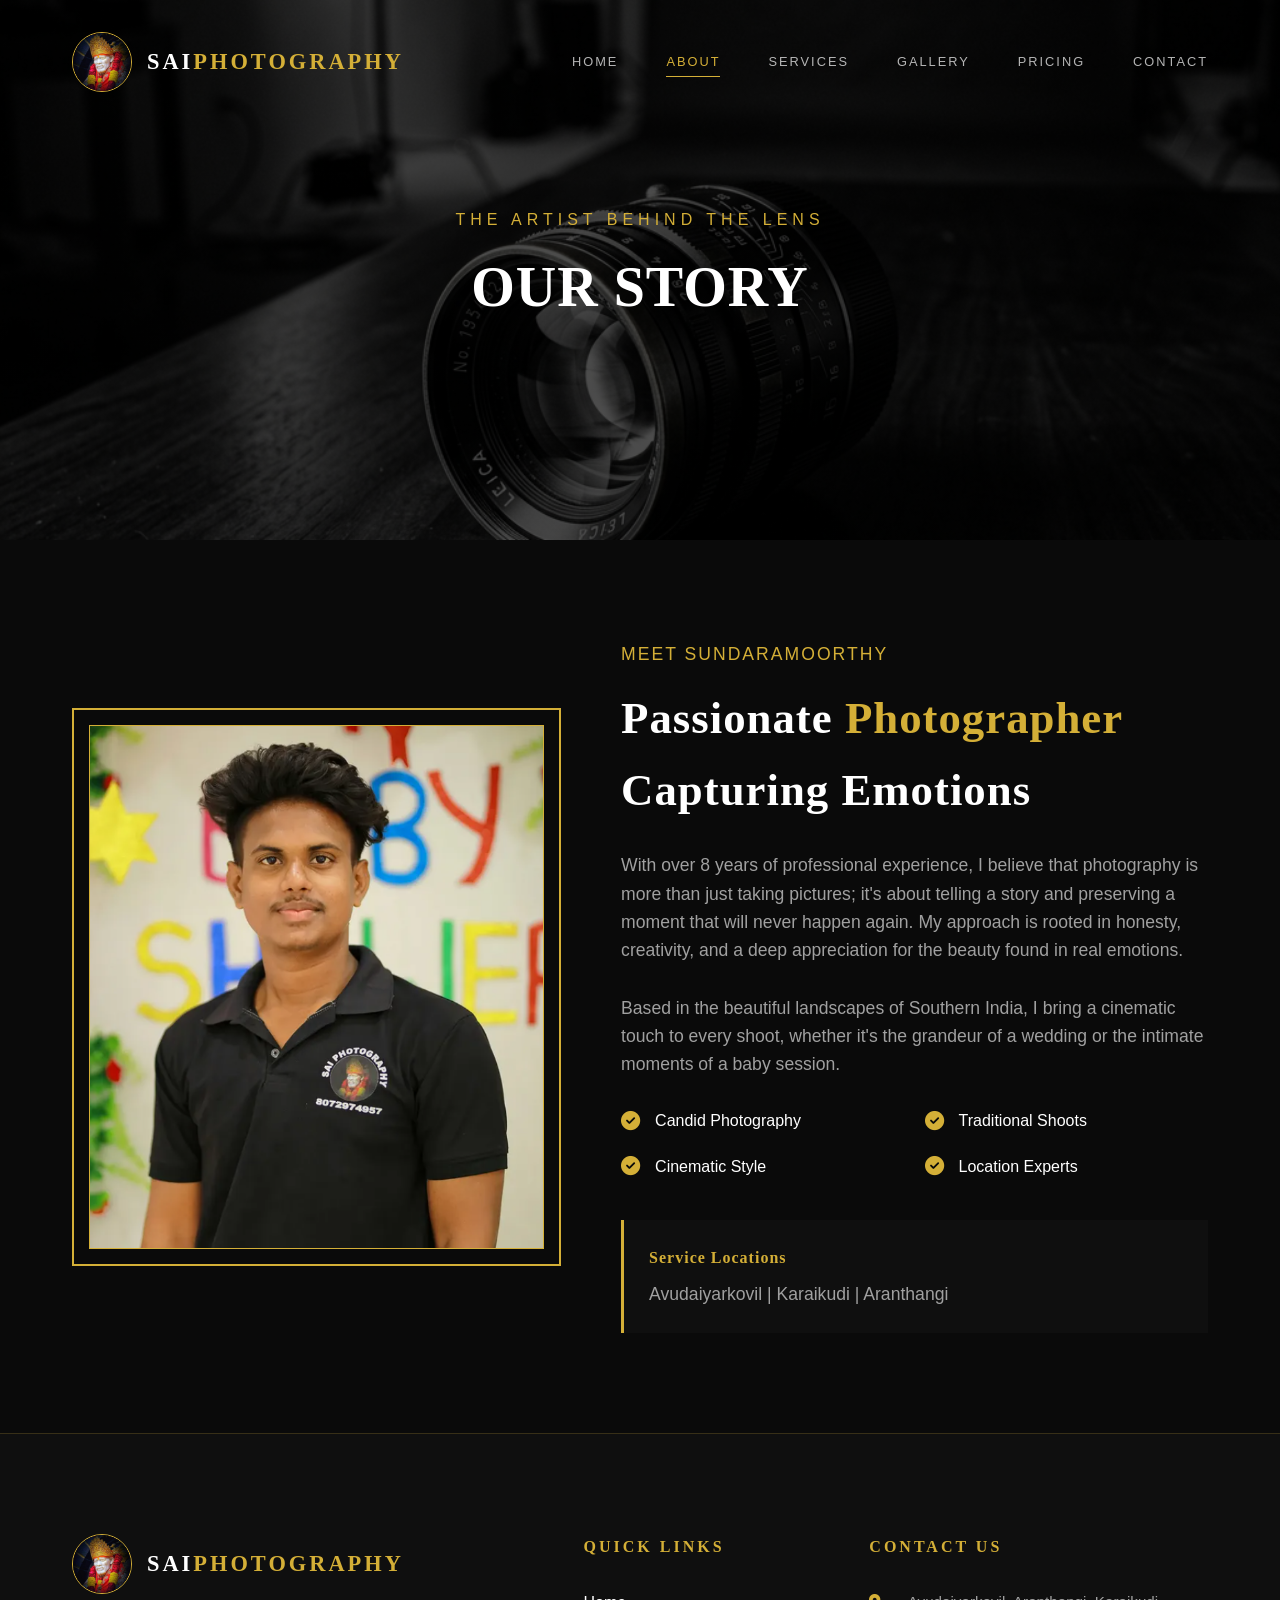
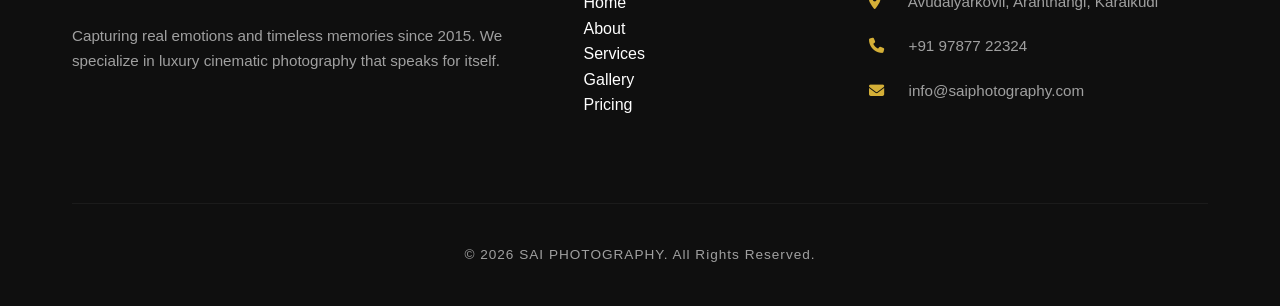
==== about.html @ aa1db2f6 "Templete for sai" ====
<!DOCTYPE html>
<html lang="en">
<head>
    <meta charset="UTF-8">
    <meta name="viewport" content="width=device-width, initial-scale=1.0">
    <title>About | SAI PHOTOGRAPHY</title>
    <link rel="stylesheet" href="https://cdnjs.cloudflare.com/ajax/libs/font-awesome/6.4.0/css/all.min.css">
    <link rel="stylesheet" href="style.css">
    <style>
        .about-hero {
            height: 60vh;
            background: linear-gradient(rgba(0,0,0,0.7), rgba(0,0,0,0.7)), url('gallery/about-philosophy.png') center/cover;
            display: flex;
            align-items: center;
            justify-content: center;
            text-align: center;
        }
        .about-grid {
            display: grid;
            grid-template-columns: 1fr 1.2fr;
            gap: 60px;
            align-items: center;
        }
        .about-image {
            position: relative;
            border: 2px solid var(--accent-gold);
            padding: 15px;
        }
        .about-image img {
            width: 100%;
            height: auto;
            border: 1px solid var(--accent-gold);
        }
        .about-content h2 {
            font-size: 2.8rem;
            margin-bottom: 25px;
        }
        .about-content p {
            font-size: 1.1rem;
            color: var(--text-secondary);
            margin-bottom: 30px;
        }
        .feature-list {
            display: grid;
            grid-template-columns: 1fr 1fr;
            gap: 20px;
            margin-top: 30px;
        }
        .feature-item {
            display: flex;
            align-items: center;
            gap: 15px;
        }
        .feature-item i {
            color: var(--accent-gold);
            font-size: 1.2rem;
        }
        @media (max-width: 900px) {
            .about-grid { grid-template-columns: 1fr; }
        }
    </style>
</head>
<body>

    <!-- Navigation -->
    <nav class="sticky">
        <div class="container">
            <a href="index.html" class="logo"><img src="gallery/logo.png" alt="Sai Photography" class="logo-img">SAI <span>PHOTOGRAPHY</span></a>
            <div class="nav-links">
                <a href="index.html">Home</a>
                <a href="about.html" class="active">About</a>
                <a href="services.html">Services</a>
                <a href="gallery.html">Gallery</a>
                <a href="pricing.html">Pricing</a>
                <a href="contact.html">Contact</a>
            </div>
            <div class="mobile-nav-toggle">
                <i class="fas fa-bars"></i>
            </div>
        </div>
    </nav>

    <section class="about-hero">
        <div class="container">
            <p style="text-transform: uppercase; letter-spacing: 5px; color: var(--accent-gold); margin-bottom: 10px;">The Artist Behind the Lens</p>
            <h1 style="font-size: 3.5rem;">OUR STORY</h1>
        </div>
    </section>

    <section class="section-padding">
        <div class="container">
            <div class="about-grid">
                <div class="about-image">
                    <img src="gallery/photographer.png" alt="Sundaramoorthy">
                </div>
                <div class="about-content">
                    <p style="text-transform: uppercase; letter-spacing: 2px; color: var(--accent-gold); margin-bottom: 15px;">Meet Sundaramoorthy</p>
                    <h2>Passionate <span class="accent-text">Photographer</span> Capturing Emotions</h2>
                    <p>
                        With over 8 years of professional experience, I believe that photography is more than just taking pictures; it's about telling a story and preserving a moment that will never happen again. My approach is rooted in honesty, creativity, and a deep appreciation for the beauty found in real emotions.
                    </p>
                    <p>
                        Based in the beautiful landscapes of Southern India, I bring a cinematic touch to every shoot, whether it's the grandeur of a wedding or the intimate moments of a baby session.
                    </p>
                    
                    <div class="feature-list">
                        <div class="feature-item">
                            <i class="fas fa-check-circle"></i>
                            <span>Candid Photography</span>
                        </div>
                        <div class="feature-item">
                            <i class="fas fa-check-circle"></i>
                            <span>Traditional Shoots</span>
                        </div>
                        <div class="feature-item">
                            <i class="fas fa-check-circle"></i>
                            <span>Cinematic Style</span>
                        </div>
                        <div class="feature-item">
                            <i class="fas fa-check-circle"></i>
                            <span>Location Experts</span>
                        </div>
                    </div>

                    <div style="margin-top: 40px; padding: 25px; border-left: 3px solid var(--accent-gold); background: var(--bg-secondary);">
                        <h4 style="margin-bottom: 10px; color: var(--accent-gold);">Service Locations</h4>
                        <p style="margin-bottom: 0;">Avudaiyarkovil | Karaikudi | Aranthangi</p>
                    </div>
                </div>
            </div>
        </div>
    </section>

    <!-- Footer -->
    <footer>
        <div class="container">
            <div class="footer-grid">
                <div class="footer-col">
                    <div class="logo" style="margin-bottom: 30px;"><img src="gallery/logo.png" alt="Sai Photography Logo" class="logo-img">SAI <span>PHOTOGRAPHY</span></div>
                    <p>Capturing real emotions and timeless memories since 2015. We specialize in luxury cinematic photography that speaks for itself.</p>
                </div>
                <div class="footer-col">
                    <h4>Quick Links</h4>
                    <ul>
                        <li><a href="index.html">Home</a></li>
                        <li><a href="about.html">About</a></li>
                        <li><a href="services.html">Services</a></li>
                        <li><a href="gallery.html">Gallery</a></li>
                        <li><a href="pricing.html">Pricing</a></li>
                    </ul>
                </div>
                <div class="footer-col contact-info">
                    <h4>Contact Us</h4>
                    <p><i class="fas fa-map-marker-alt"></i> Avudaiyarkovil, Aranthangi, Karaikudi</p>
                    <p><i class="fas fa-phone"></i> +91 97877 22324</p>
                    <p><i class="fas fa-envelope"></i> info@saiphotography.com</p>
                </div>
            </div>
            <div class="footer-bottom">&copy; 2026 SAI PHOTOGRAPHY. All Rights Reserved.</div>
        </div>
    </footer>

    <script src="script.js"></script>
</body>
</html>
---- style.css ----
:root {
  --bg-primary: #0a0a0a;
  --bg-secondary: #0f0f0f;
  --bg-tertiary: #1a1a1a;
  --text-primary: #ffffff;
  --text-secondary: #a0a0a0;
  --accent-gold: #d4af37;
  --accent-gold-hover: #f1c40f;
  --accent-gold-dark: #b8860b;
  --border-color: rgba(212, 175, 55, 0.2);
  --glass-bg: rgba(255, 255, 255, 0.03);
  --container-width: 1200px;
  --transition-smooth: all 0.5s cubic-bezier(0.165, 0.84, 0.44, 1);
}

@import url('https://fonts.googleapis.com/css2?family=Playfair+Display:wght@400;500;600;700&family=Inter:wght@300;400;500;600&display=swap');

* {
  margin: 0;
  padding: 0;
  box-sizing: border-box;
}

html {
  scroll-behavior: smooth;
  scroll-padding-top: 80px;
}

body {
  font-family: 'Inter', sans-serif;
  background-color: var(--bg-primary);
  color: var(--text-primary);
  line-height: 1.6;
  overflow-x: hidden;
}

h1, h2, h3, h4, .logo {
  font-family: 'Playfair Display', serif;
  font-weight: 700;
  letter-spacing: 1px;
}

a {
  text-decoration: none;
  color: inherit;
  transition: var(--transition-smooth);
}

ul {
  list-style: none;
}

img {
  max-width: 100%;
  display: block;
}

/* Scrollbar Customization */
::-webkit-scrollbar {
  width: 6px;
}
::-webkit-scrollbar-track {
  background: var(--bg-primary);
}
::-webkit-scrollbar-thumb {
  background: var(--accent-gold-dark);
  border-radius: 10px;
}
::-webkit-scrollbar-thumb:hover {
  background: var(--accent-gold);
}

/* Utility Classes */
.container {
  max-width: var(--container-width);
  margin: 0 auto;
  padding: 0 2rem;
}

.section-padding {
  padding: 100px 0;
}

.text-center { text-align: center; }
.accent-text { color: var(--accent-gold); }

.btn {
  display: inline-flex;
  align-items: center;
  justify-content: center;
  padding: 1rem 2.5rem;
  border-radius: 2px;
  cursor: pointer;
  font-weight: 600;
  text-transform: uppercase;
  letter-spacing: 2.5px;
  font-size: 0.75rem;
  transition: var(--transition-smooth);
  position: relative;
  overflow: hidden;
  z-index: 1;
}

.btn-primary {
  background: var(--accent-gold);
  color: var(--bg-primary);
  border: 1px solid var(--accent-gold);
}

.btn-primary:hover {
  background: transparent;
  color: var(--accent-gold);
}

.btn-outline {
  background: transparent;
  color: #fff;
  border: 1px solid rgba(255, 255, 255, 0.4);
}

.btn-outline:hover {
  border-color: var(--accent-gold);
  color: var(--accent-gold);
}

/* Navbar */
nav {
  position: fixed;
  top: 0;
  left: 0;
  width: 100%;
  padding: 2rem 0;
  z-index: 1000;
  transition: var(--transition-smooth);
  background: transparent;
}

nav.sticky {
  background: rgba(10, 10, 10, 0.98);
  backdrop-filter: blur(15px);
  padding: 1.2rem 0;
  border-bottom: 1px solid rgba(212, 175, 55, 0.15);
}

nav .container {
  display: flex;
  justify-content: space-between;
  align-items: center;
  transition: var(--transition-smooth);
}

.logo {
  font-size: 1.4rem;
  letter-spacing: 3px;
  font-weight: 700;
  color: #fff;
  text-transform: uppercase;
  display: flex;
  align-items: center;
  transition: var(--transition-smooth);
}

.logo i {
  color: var(--accent-gold);
  margin-right: 15px;
  font-size: 1.4rem;
}

.logo-img {
  margin-right: 15px;
  height: 60px;
  width: 60px;
  border-radius: 50%;
  object-fit: cover;
  border: 1px solid var(--accent-gold);
  transition: var(--transition-smooth);
}

.logo-img:hover {
  transform: scale(1.1);
}

.logo span {
  color: var(--accent-gold);
}

.nav-links {
  display: flex;
  gap: 3rem;
  transition: var(--transition-smooth);
}

.nav-links a {
  font-size: 0.8rem;
  font-weight: 500;
  letter-spacing: 2px;
  text-transform: uppercase;
  color: rgba(255, 255, 255, 0.7);
  position: relative;
}

.nav-links a::after {
  content: '';
  position: absolute;
  width: 0;
  height: 1px;
  bottom: -5px;
  left: 0;
  background: var(--accent-gold);
  transition: var(--transition-smooth);
}

.nav-links a:hover::after, .nav-links a.active::after {
  width: 100%;
}

.nav-links a:hover, .nav-links a.active {
  color: var(--accent-gold);
}

.mobile-nav-toggle {
  display: none;
  font-size: 1.5rem;
  cursor: pointer;
  color: var(--accent-gold);
}

/* Hero Section */
.hero {
  height: 100vh;
  position: relative;
  display: flex;
  align-items: center;
  justify-content: center;
  text-align: center;
  background-size: cover;
  background-position: center;
  background-attachment: fixed;
}

.hero::after {
  content: '';
  position: absolute;
  top: 0; left: 0; width: 100%; height: 100%;
  background: radial-gradient(circle, rgba(0,0,0,0.4) 0%, rgba(0,0,0,0.8) 100%);
  z-index: 1;
}

.hero-content {
  position: relative;
  z-index: 2;
  max-width: 800px;
}

.hero h1 {
  font-size: 4.5rem;
  margin-bottom: 1rem;
  opacity: 0;
  transform: translateY(30px);
  animation: fadeInUp 1s forwards 0.5s;
}

.hero p {
  font-size: 1.2rem;
  letter-spacing: 5px;
  text-transform: uppercase;
  color: var(--accent-gold);
  margin-bottom: 2.5rem;
  opacity: 0;
  transform: translateY(30px);
  animation: fadeInUp 1s forwards 0.8s;
}

.hero-btns {
  display: flex;
  gap: 1.5rem;
  justify-content: center;
  opacity: 0;
  transform: translateY(30px);
  animation: fadeInUp 1s forwards 1.1s;
}

/* Animations */
@keyframes fadeInUp {
  to {
    opacity: 1;
    transform: translateY(0);
  }
}

/* Footer */
footer {
  background: var(--bg-secondary);
  padding: 100px 0 40px;
  border-top: 1px solid var(--border-color);
}

.footer-grid {
  display: grid;
  grid-template-columns: 2fr 1fr 1.5fr;
  gap: 60px;
  margin-bottom: 80px;
}

.footer-col h4 {
  color: var(--accent-gold);
  margin-bottom: 30px;
  text-transform: uppercase;
  letter-spacing: 3px;
  font-size: 1rem;
}

.footer-col p {
  color: var(--text-secondary);
  margin-bottom: 20px;
  font-size: 0.95rem;
}

.footer-col.contact-info p i {
  color: var(--accent-gold);
  margin-right: 15px;
  width: 20px;
}

.social-links {
  display: flex;
  gap: 20px;
  margin-top: 30px;
}

.social-links a {
  width: 45px;
  height: 45px;
  border: 1px solid rgba(212, 175, 55, 0.3);
  display: flex;
  align-items: center;
  justify-content: center;
  border-radius: 50%;
  color: var(--text-secondary);
  font-size: 1.1rem;
}

.social-links a:hover {
  background: var(--accent-gold);
  color: var(--bg-primary);
  border-color: var(--accent-gold);
  transform: translateY(-5px);
}

.footer-bottom {
  text-align: center;
  padding-top: 40px;
  border-top: 1px solid rgba(255, 255, 255, 0.05);
  color: var(--text-secondary);
  font-size: 0.85rem;
  letter-spacing: 1px;
}

/* WhatsApp Floating Button */
.whatsapp-btn {
  position: fixed;
  bottom: 40px;
  right: 40px;
  width: 65px;
  height: 65px;
  background: #25d366;
  border-radius: 50%;
  display: flex;
  align-items: center;
  justify-content: center;
  box-shadow: 0 15px 35px rgba(0,0,0,0.4);
  z-index: 1100;
  transition: var(--transition-smooth);
}

.whatsapp-btn:hover {
  transform: scale(1.1) rotate(15deg);
}

.whatsapp-btn i {
  color: white;
  font-size: 35px;
}

/* Hero Elements Styles */
.hero-logo-large {
  width: 140px;
  height: 140px;
  border-radius: 50%;
  border: 2px solid var(--accent-gold);
  margin: 0 auto 40px auto;
  display: block;
  object-fit: cover;
  opacity: 0;
  transform: translateY(30px);
  animation: fadeInUp 1s forwards 0.3s;
}

.hero-subtitle-top {
  font-family: 'Playfair Display', serif;
  font-size: 2.2rem;
  color: #fff;
  margin-bottom: -10px;
  font-style: italic;
  opacity: 0;
  transform: translateY(30px);
  animation: fadeInUp 1s forwards 0.5s;
}

.hero-main-title {
  font-size: 6.5rem;
  margin-bottom: 10px;
  color: var(--accent-gold);
  font-style: italic;
  font-weight: 800;
  line-height: 1;
  text-transform: uppercase;
  letter-spacing: -2px;
  opacity: 0;
  transform: translateY(30px);
  animation: fadeInUp 1s forwards 0.8s;
}

.hero-editorial-subtitle {
  font-size: 0.8rem;
  letter-spacing: 5px;
  color: rgba(255,255,255,0.6);
  margin-bottom: 50px;
  text-transform: uppercase;
  font-weight: 500;
  opacity: 0;
  transform: translateY(30px);
  animation: fadeInUp 1s forwards 1s;
}

.hero-btns-wrapper {
  display: flex;
  gap: 1.5rem;
  justify-content: center;
  opacity: 0;
  transform: translateY(30px);
  animation: fadeInUp 1s forwards 1.2s;
}

/* Contact Page Grid Fix */
.contact-grid {
  display: grid;
  grid-template-columns: 1fr 1.5fr;
  gap: 80px;
  margin-bottom: 80px;
}

/* Responsive Overrides */
@media (max-width: 1024px) {
  .hero-main-title { font-size: 5rem; }
  .footer-grid { grid-template-columns: 1fr 1fr; }
}

@media (max-width: 768px) {
  .container { padding: 0 1rem; }
  .logo { font-size: 1.1rem; letter-spacing: 1.5px; white-space: nowrap; }
  .logo-img { height: 38px; width: 38px; margin-right: 8px; }
  .logo span { font-weight: 300; font-size: 0.85rem; letter-spacing: 0.5px; opacity: 0.8; }
  
  .hero-logo-large { display: none; }
  .hero-subtitle-top { font-size: 1.5rem; margin-top: 20px; }
  .hero-main-title { font-size: 3rem; letter-spacing: 0; margin-bottom: 5px; }
  .hero-editorial-subtitle { font-size: 0.7rem; letter-spacing: 3px; margin-bottom: 30px; }
  .hero-btns-wrapper { flex-direction: column; width: 100%; max-width: 300px; margin: 0 auto; }
  
  .contact-grid { grid-template-columns: 1fr; gap: 40px; }
  .nav-links {
    position: fixed;
    top: 0;
    right: -100%;
    width: 280px;
    height: 100vh;
    background: var(--bg-secondary);
    flex-direction: column;
    justify-content: center;
    align-items: center;
    gap: 2rem;
    transition: 0.5s cubic-bezier(0.165, 0.84, 0.44, 1);
    z-index: 1000;
    box-shadow: -10px 0 30px rgba(0,0,0,0.5);
    border-left: 1px solid var(--border-color);
  }
  
  .nav-links.active {
    right: 0;
  }
  
  .mobile-nav-toggle {
    display: block;
    z-index: 1002;
    font-size: 1.8rem;
    position: relative;
    padding: 10px;
  }
  
  /* Mobile Menu Overlay */
  .mobile-overlay {
    position: fixed;
    top: 0; left: 0; width: 100%; height: 100%;
    background: rgba(0,0,0,0.8);
    backdrop-filter: blur(5px);
    z-index: 999;
    opacity: 0;
    pointer-events: none;
    transition: 0.4s;
  }
  
  .mobile-overlay.active {
    opacity: 1;
    pointer-events: auto;
  }
  
  .footer-grid { grid-template-columns: 1fr; gap: 40px; }
  .section-padding { padding: 60px 0; }
}

@media (max-width: 480px) {
  .hero-main-title { font-size: 2.2rem; }
  .hero-subtitle-top { font-size: 1.2rem; }
  .container { padding: 0 1.5rem; }
}
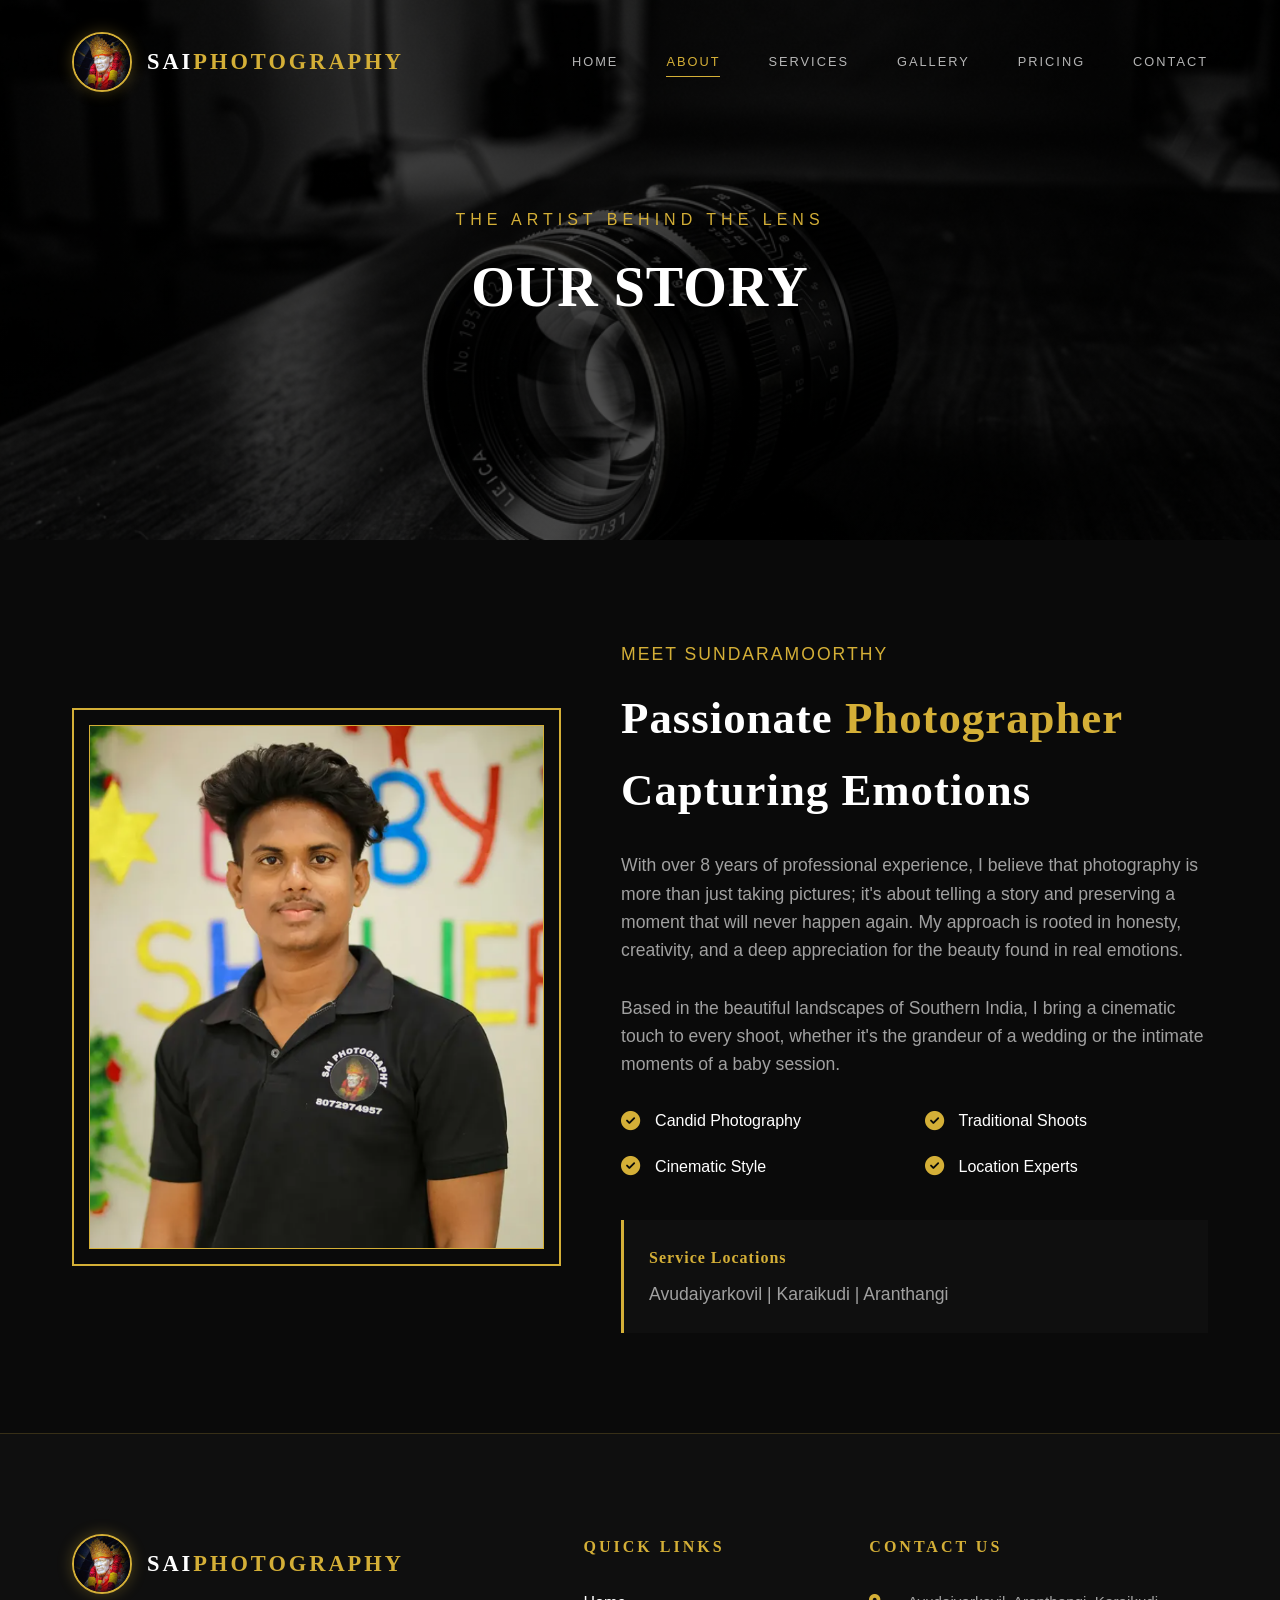
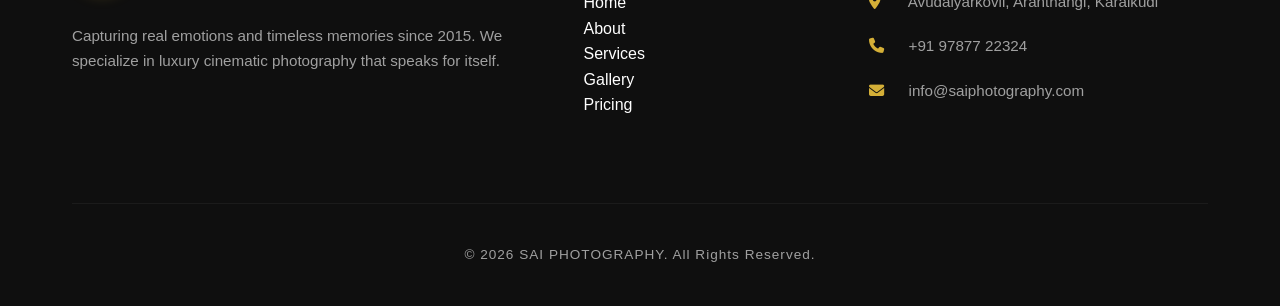
==== commit bcc045ed: "Templete for sai1" ====
--- a/about.html
+++ b/about.html
@@ -1,71 +1,86 @@
 <!DOCTYPE html>
 <html lang="en">
+
 <head>
     <meta charset="UTF-8">
     <meta name="viewport" content="width=device-width, initial-scale=1.0">
     <title>About | SAI PHOTOGRAPHY</title>
+    <link rel="icon" href="gallery/logo.png">
     <link rel="stylesheet" href="https://cdnjs.cloudflare.com/ajax/libs/font-awesome/6.4.0/css/all.min.css">
     <link rel="stylesheet" href="style.css">
     <style>
         .about-hero {
             height: 60vh;
-            background: linear-gradient(rgba(0,0,0,0.7), rgba(0,0,0,0.7)), url('gallery/about-philosophy.png') center/cover;
+            background: linear-gradient(rgba(0, 0, 0, 0.7), rgba(0, 0, 0, 0.7)), url('gallery/about-philosophy.png') center/cover;
             display: flex;
             align-items: center;
             justify-content: center;
             text-align: center;
         }
+
         .about-grid {
             display: grid;
             grid-template-columns: 1fr 1.2fr;
             gap: 60px;
             align-items: center;
         }
+
         .about-image {
             position: relative;
             border: 2px solid var(--accent-gold);
             padding: 15px;
         }
+
         .about-image img {
             width: 100%;
             height: auto;
             border: 1px solid var(--accent-gold);
         }
+
         .about-content h2 {
             font-size: 2.8rem;
             margin-bottom: 25px;
         }
+
         .about-content p {
             font-size: 1.1rem;
             color: var(--text-secondary);
             margin-bottom: 30px;
         }
+
         .feature-list {
             display: grid;
             grid-template-columns: 1fr 1fr;
             gap: 20px;
             margin-top: 30px;
         }
+
         .feature-item {
             display: flex;
             align-items: center;
             gap: 15px;
         }
+
         .feature-item i {
             color: var(--accent-gold);
             font-size: 1.2rem;
         }
+
         @media (max-width: 900px) {
-            .about-grid { grid-template-columns: 1fr; }
+            .about-grid {
+                grid-template-columns: 1fr;
+            }
         }
     </style>
 </head>
+
 <body>
 
     <!-- Navigation -->
     <nav class="sticky">
         <div class="container">
-            <a href="index.html" class="logo"><img src="gallery/logo.png" alt="Sai Photography" class="logo-img">SAI <span>PHOTOGRAPHY</span></a>
+            <a href="index.html" class="logo"><img src="gallery/logo.png" alt="Sai Photography" class="logo-img">SAI
+                <span>PHOTOGRAPHY</span></a>
             <div class="nav-links">
                 <a href="index.html">Home</a>
                 <a href="about.html" class="active">About</a>
@@ -82,7 +97,8 @@
 
     <section class="about-hero">
         <div class="container">
-            <p style="text-transform: uppercase; letter-spacing: 5px; color: var(--accent-gold); margin-bottom: 10px;">The Artist Behind the Lens</p>
+            <p style="text-transform: uppercase; letter-spacing: 5px; color: var(--accent-gold); margin-bottom: 10px;">
+                The Artist Behind the Lens</p>
             <h1 style="font-size: 3.5rem;">OUR STORY</h1>
         </div>
     </section>
@@ -94,15 +110,21 @@
                     <img src="gallery/photographer.png" alt="Sundaramoorthy">
                 </div>
                 <div class="about-content">
-                    <p style="text-transform: uppercase; letter-spacing: 2px; color: var(--accent-gold); margin-bottom: 15px;">Meet Sundaramoorthy</p>
+                    <p
+                        style="text-transform: uppercase; letter-spacing: 2px; color: var(--accent-gold); margin-bottom: 15px;">
+                        Meet Sundaramoorthy</p>
                     <h2>Passionate <span class="accent-text">Photographer</span> Capturing Emotions</h2>
                     <p>
-                        With over 8 years of professional experience, I believe that photography is more than just taking pictures; it's about telling a story and preserving a moment that will never happen again. My approach is rooted in honesty, creativity, and a deep appreciation for the beauty found in real emotions.
+                        With over 8 years of professional experience, I believe that photography is more than just
+                        taking pictures; it's about telling a story and preserving a moment that will never happen
+                        again. My approach is rooted in honesty, creativity, and a deep appreciation for the beauty
+                        found in real emotions.
                     </p>
                     <p>
-                        Based in the beautiful landscapes of Southern India, I bring a cinematic touch to every shoot, whether it's the grandeur of a wedding or the intimate moments of a baby session.
+                        Based in the beautiful landscapes of Southern India, I bring a cinematic touch to every shoot,
+                        whether it's the grandeur of a wedding or the intimate moments of a baby session.
                     </p>
-                    
+
                     <div class="feature-list">
                         <div class="feature-item">
                             <i class="fas fa-check-circle"></i>
@@ -122,7 +144,8 @@
                         </div>
                     </div>
 
-                    <div style="margin-top: 40px; padding: 25px; border-left: 3px solid var(--accent-gold); background: var(--bg-secondary);">
+                    <div
+                        style="margin-top: 40px; padding: 25px; border-left: 3px solid var(--accent-gold); background: var(--bg-secondary);">
                         <h4 style="margin-bottom: 10px; color: var(--accent-gold);">Service Locations</h4>
                         <p style="margin-bottom: 0;">Avudaiyarkovil | Karaikudi | Aranthangi</p>
                     </div>
@@ -136,8 +159,10 @@
         <div class="container">
             <div class="footer-grid">
                 <div class="footer-col">
-                    <div class="logo" style="margin-bottom: 30px;"><img src="gallery/logo.png" alt="Sai Photography Logo" class="logo-img">SAI <span>PHOTOGRAPHY</span></div>
-                    <p>Capturing real emotions and timeless memories since 2015. We specialize in luxury cinematic photography that speaks for itself.</p>
+                    <div class="logo" style="margin-bottom: 30px;"><img src="gallery/logo.png"
+                            alt="Sai Photography Logo" class="logo-img">SAI <span>PHOTOGRAPHY</span></div>
+                    <p>Capturing real emotions and timeless memories since 2015. We specialize in luxury cinematic
+                        photography that speaks for itself.</p>
                 </div>
                 <div class="footer-col">
                     <h4>Quick Links</h4>
@@ -162,4 +187,5 @@
 
     <script src="script.js"></script>
 </body>
-</html>
+
+</html>
--- a/style.css
+++ b/style.css
@@ -172,7 +172,8 @@
   width: 60px;
   border-radius: 50%;
   object-fit: cover;
-  border: 1px solid var(--accent-gold);
+  border: 2px solid var(--accent-gold);
+  box-shadow: 0 0 15px rgba(212, 175, 55, 0.3);
   transition: var(--transition-smooth);
 }
 
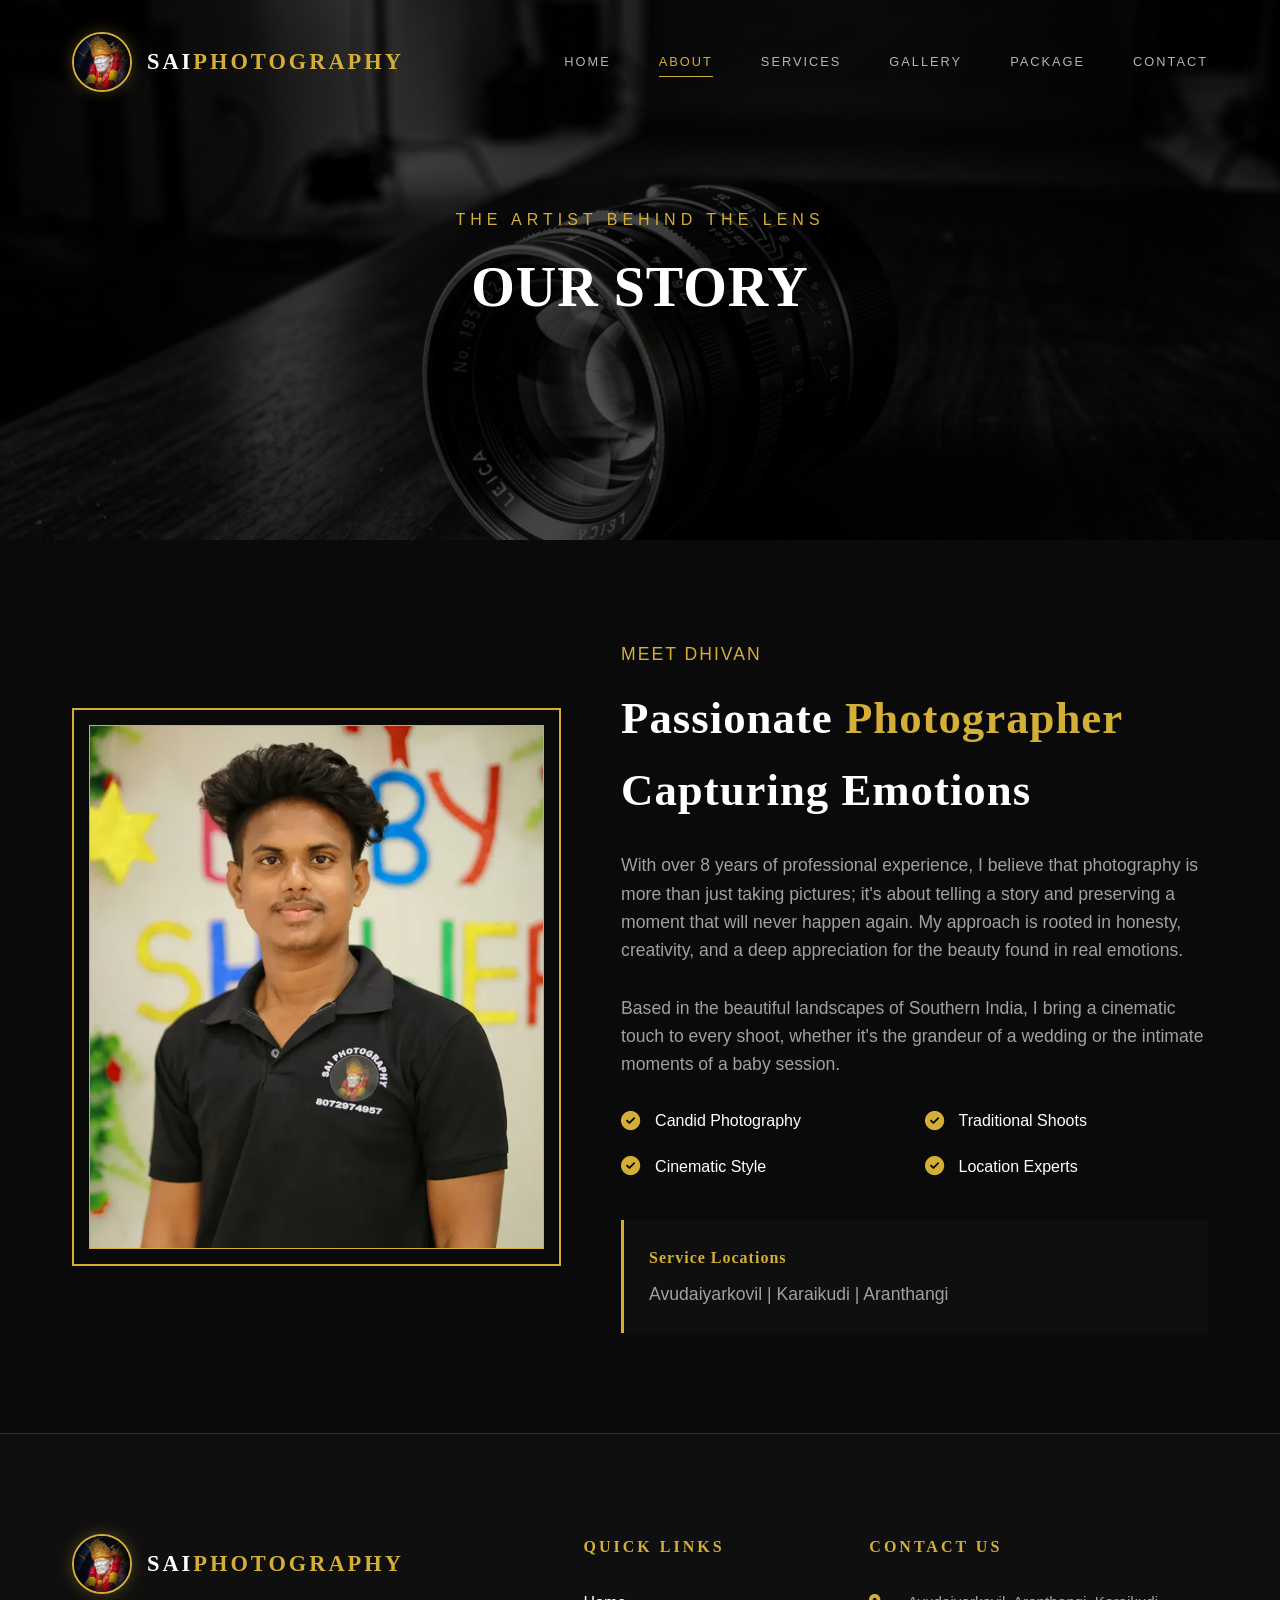
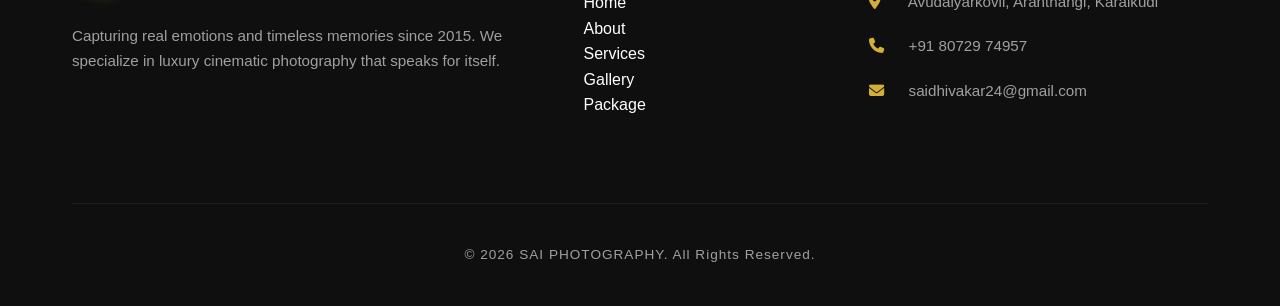
==== commit fcddcb39: "Templete for sai1" ====
--- a/about.html
+++ b/about.html
@@ -86,7 +86,7 @@
                 <a href="about.html" class="active">About</a>
                 <a href="services.html">Services</a>
                 <a href="gallery.html">Gallery</a>
-                <a href="pricing.html">Pricing</a>
+                <a href="pricing.html">Package</a>
                 <a href="contact.html">Contact</a>
             </div>
             <div class="mobile-nav-toggle">
@@ -107,12 +107,12 @@
         <div class="container">
             <div class="about-grid">
                 <div class="about-image">
-                    <img src="gallery/photographer.png" alt="Sundaramoorthy">
+                    <img src="gallery/photographer.png" alt="Dhivan">
                 </div>
                 <div class="about-content">
                     <p
                         style="text-transform: uppercase; letter-spacing: 2px; color: var(--accent-gold); margin-bottom: 15px;">
-                        Meet Sundaramoorthy</p>
+                        Meet Dhivan</p>
                     <h2>Passionate <span class="accent-text">Photographer</span> Capturing Emotions</h2>
                     <p>
                         With over 8 years of professional experience, I believe that photography is more than just
@@ -171,14 +171,14 @@
                         <li><a href="about.html">About</a></li>
                         <li><a href="services.html">Services</a></li>
                         <li><a href="gallery.html">Gallery</a></li>
-                        <li><a href="pricing.html">Pricing</a></li>
+                        <li><a href="pricing.html">Package</a></li>
                     </ul>
                 </div>
                 <div class="footer-col contact-info">
                     <h4>Contact Us</h4>
                     <p><i class="fas fa-map-marker-alt"></i> Avudaiyarkovil, Aranthangi, Karaikudi</p>
-                    <p><i class="fas fa-phone"></i> +91 97877 22324</p>
-                    <p><i class="fas fa-envelope"></i> info@saiphotography.com</p>
+                    <p><i class="fas fa-phone"></i> +91 80729 74957</p>
+                    <p><i class="fas fa-envelope"></i> saidhivakar24@gmail.com</p>
                 </div>
             </div>
             <div class="footer-bottom">&copy; 2026 SAI PHOTOGRAPHY. All Rights Reserved.</div>
